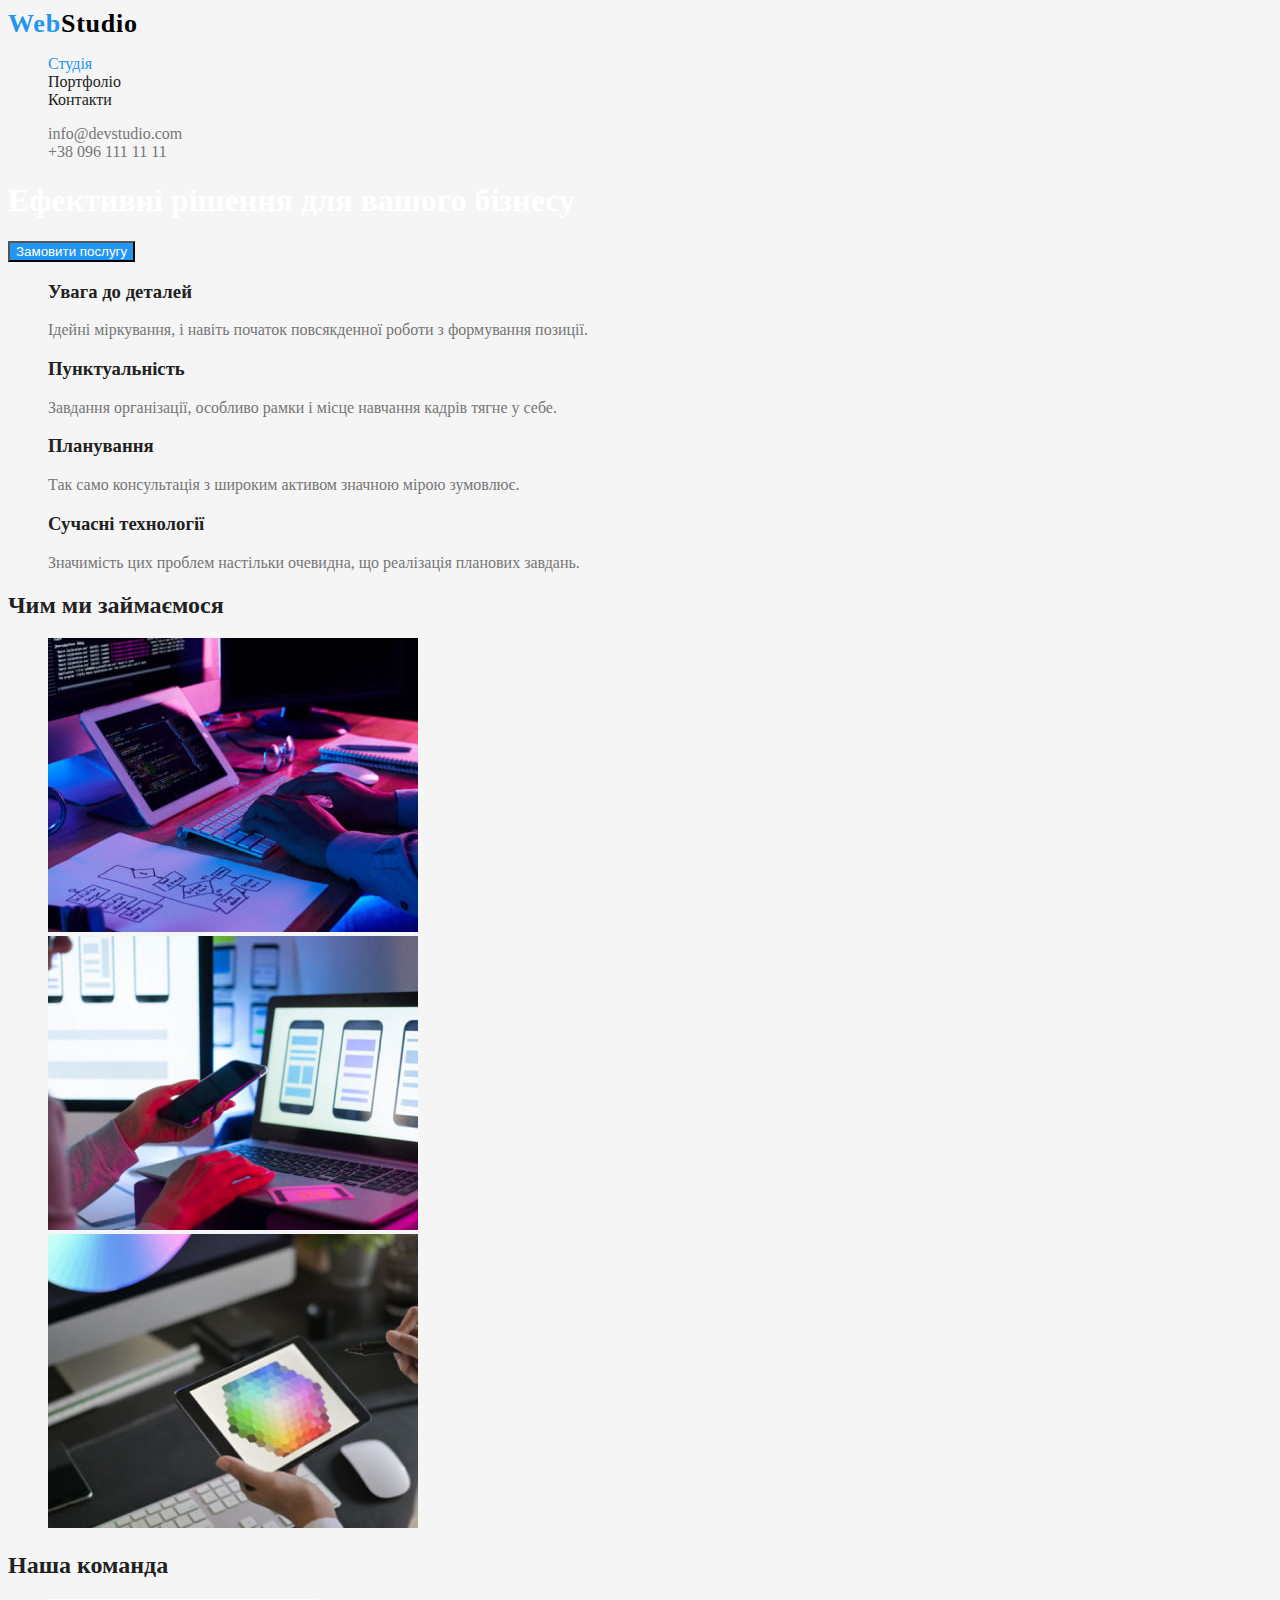
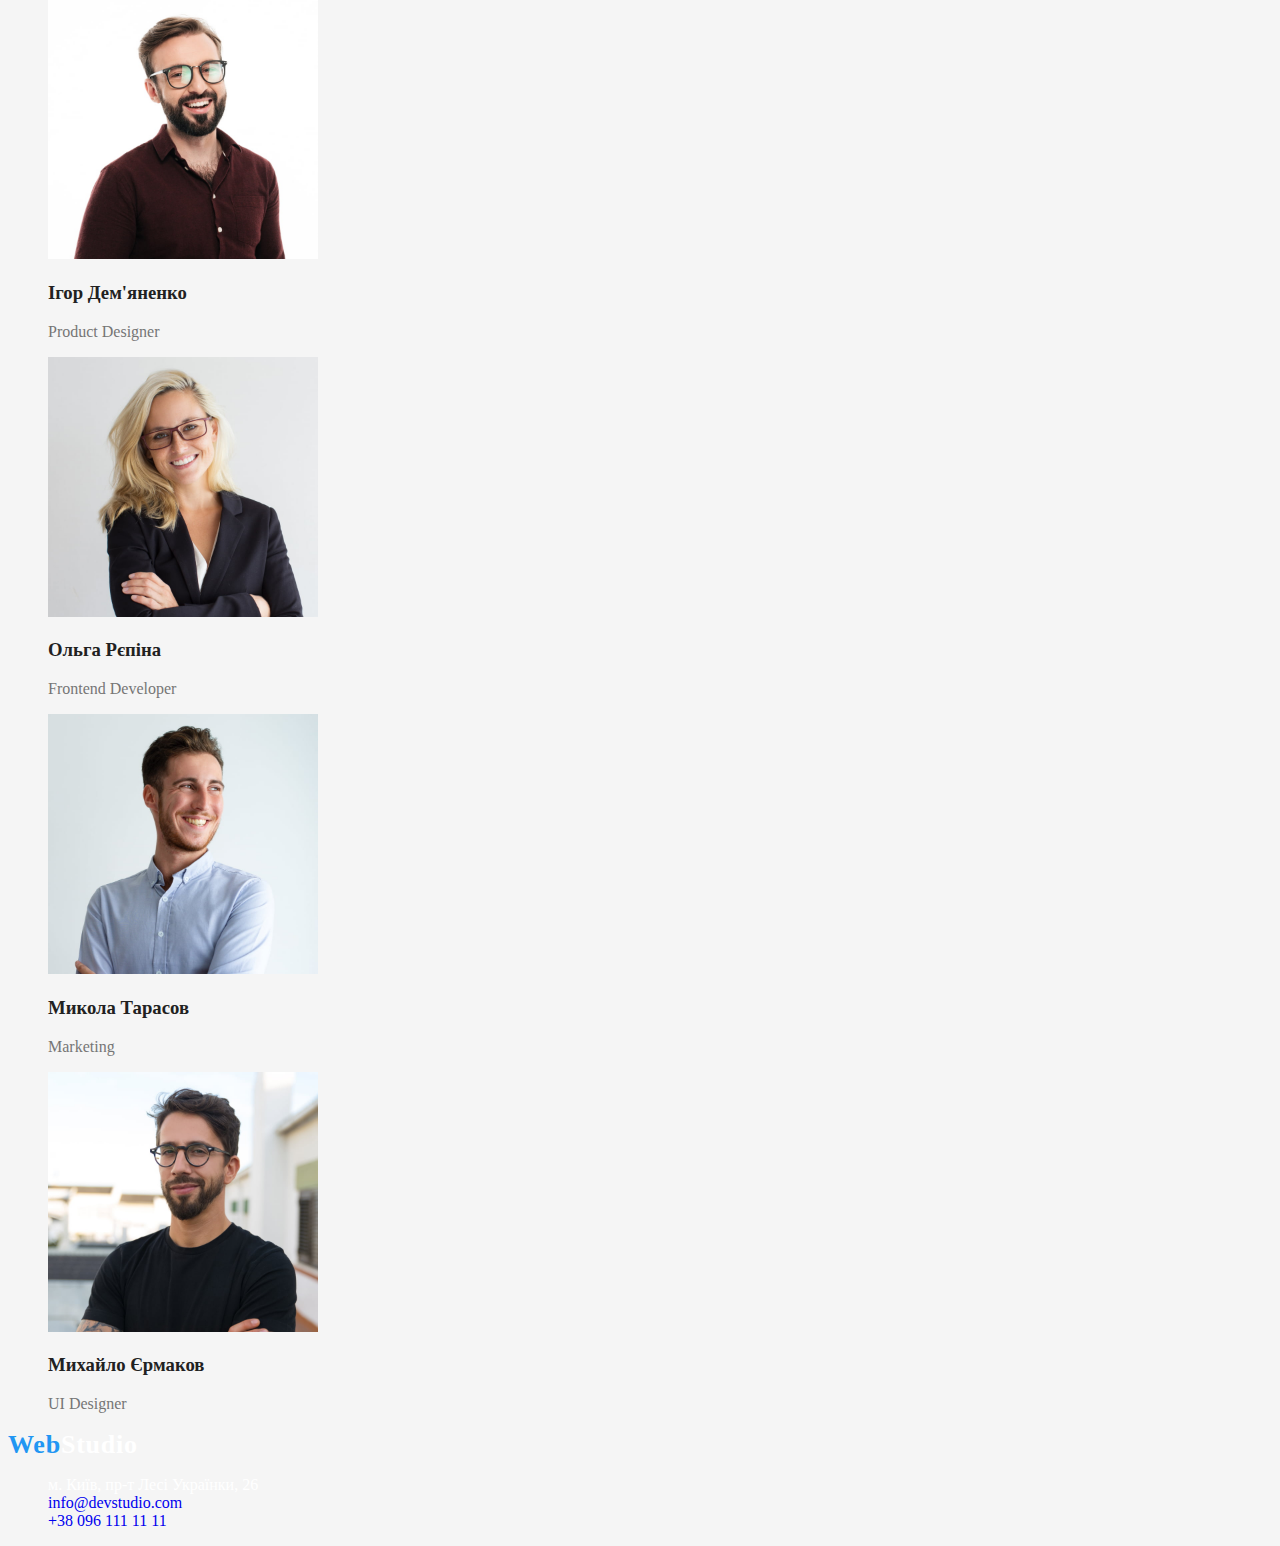
==== index.html @ 1b0c5d93 "portfolio.html created" ====
<!DOCTYPE html>
<html lang="ua">
  <head>
    <meta charset="UTF-8" />
    <meta http-equiv="X-UA-Compatible" content="IE=edge" />
    <meta name="viewport" content="width=device-width, initial-scale=1.0" />
    <title>Web Studio</title>
    <link rel="stylesheet" href="./css/styles.css" />
  </head>
  <body>
    <header>
      <div class="header">
        <nav>
          <a class="logo" href="./index.html">Web<span class="studio-in-logo">Studio</span></a>
          <ul class="site-nav list">
            <li><a href="" class="link current">Студія</a></li>
            <li><a href="./portfolio.html" class="link">Портфоліо</a></li>
            <li><a href="" class="link">Контакти</a></li>
          </ul>
        </nav>
        <ul>
          <li>
            <a href="mailto:info@devstudio.com" class="contacts-header">info@devstudio.com</a>
          </li>
          <li><a href="tel:+380961111111" class="contacts-header">+38 096 111 11 11</a></li>
        </ul>
      </div>
    </header>
    <main>
      <!-- Герой -->
      <section class="hero">
        <h1 class="hero-title">Ефективні рішення для вашого бізнесу</h1>
        <button type="button" class="button">Замовити послугу</button>
      </section>

      <section сlass="section">
        <h2 hidden>Чому ми?</h2>
        <ul>
          <li>
            <h3 class="section-title">Увага до деталей</h3>
            <p>Ідейні міркування, і навіть початок повсякденної роботи з формування позиції.</p>
          </li>
          <li>
            <h3 class="section-title">Пунктуальність</h3>
            <p>Завдання організації, особливо рамки і місце навчання кадрів тягне у себе.</p>
          </li>
          <li>
            <h3 class="section-title">Планування</h3>
            <p>Так само консультація з широким активом значною мірою зумовлює.</p>
          </li>
          <li>
            <h3 class="section-title">Сучасні технології</h3>
            <p>Значимість цих проблем настільки очевидна, що реалізація планових завдань.</p>
          </li>
        </ul>
      </section>
      <section сlass="section">
        <h2 class="section-title">Чим ми займаємося</h2>
        <ul>
          <li>
            <img
              src="./images/close-up-image-programer-working-his-desk-office.jpg"
              alt="Робота-програміста"
              width="370"
              height="294"
            />
          </li>
          <li>
            <img
              src="./images/web-ui-designers-are-developing-application-smartphones-team-creators-is-working-interface-mobile-phones.jpg"
              alt="робочий-інтерфейс-мобільних-телефонів"
              width="370"
              height="294"
            />
          </li>
          <li>
            <img
              src="./images/creative-artist-web-design-with-working-colour-selection-graphic-tablet.jpg"
              alt="вибір-колору-на-планшеті"
              width="370"
              height="294"
            />
          </li>
        </ul>
      </section>
      <section сlass="section">
        <h2 class="section-title">Наша команда</h2>
        <ul>
          <li>
            <img
              src="./images/ihor-demyanenko.jpg"
              alt="ihor-demyanenko"
              width="270"
              height="260"
            />
            <h3 class="section-title">Ігор Дем'яненко</h3>
            <p>Product Designer</p>
          </li>
          <li>
            <img src="./images/olha-repina.jpg" alt="olha-repina" width="270" height="260" />
            <h3 class="section-title">Ольга Рєпіна</h3>
            <p>Frontend Developer</p>
          </li>
          <li>
            <img src="./images/mykola-tarasov.jpg" alt="mykola-tarasov" width="270" height="260" />
            <h3 class="section-title">Микола Тарасов</h3>
            <p>Marketing</p>
          </li>

          <li>
            <img
              src="./images/mykhailo-yermakov.jpg"
              alt="mykhailo-yermakov"
              width="270"
              height="260"
            />
            <h3 class="section-title">Михайло Єрмаков</h3>
            <p>UI Designer</p>
          </li>
        </ul>
      </section>
    </main>
    <footer>
      <a href="./index.html" class="logo">Web<span class="studio-in-logo">Studio</span></a>
      <address>
        <ul class="adress">
          <li>
            <a
              href="https://goo.gl/maps/iofiTU59HQpdBfTx5"
              rel="noopener norefferer nofollow"
              target="blank"
              class="adress-link"
              >м. Київ, пр-т Лесі Українки, 26
            </a>
          </li>
          <li class="adress-mail">
            <a href="mailto:info@devstudio.com">info@devstudio.com</a>
          </li>
          <li class="adress-tel">
            <a href="tel:+380961111111">+38 096 111 11 11</a>
          </li>
        </ul>
      </address>
    </footer>
  </body>
</html>
---- css/styles.css ----
:root {
  --title-text-color: #212121;
  --accent-color: #2196f3;
  --white-color: #ffffff;
  --primary-bg-color: #f5f5f5;
  --primary-text-color: #757575;
  --footer-adress-text-color: rgba(255, 255, 255, 0.6);

}
 
body {
  font-family: 'Roboto';
  color: var(--primary-text-color);
  background-color: var(--primary-bg-color);
}

a {
  text-decoration: none;
}

ul {
  list-style: none;
}

header .logo {
  color: var(--accent-color);
  font-family: 'Raleway';
  font-style: 'normal';
  font-weight: 700;
  font-size: 26px;
  line-height: 31px;
  letter-spacing: 0.03em;
}

header .studio-in-logo {
  color: #000000;
}

/* Site nav */

.site-nav .link {
  color: var(--title-text-color);
}

.site-nav .link.current {
  color: var(--accent-color);
}

.site-nav .link:hover,
.site-nav .link:focus {
  color: var(--accent-color);
}

.contacts-header {
  color: var(--primary-text-color);
}
.contacts-header:hover,
.contacts-header:focus {
  color: var(--accent-color);
}

/* Hero */

.hero-title {
  color: #ffffff;
}

/* button */

.button {
  color: var(--white-color);
  background-color: var(--accent-color);
}

/* Section */

.section-title {
  color: var(--title-text-color);
}

/* заголовки черный #212121 */

/*вторичный текст серый #757575 */

/* акценты #2196F3 */

/* футер адрес rgba(255, 255, 255, 0.6) */

/* баннер и футер #2F303A */

/* наша команда */

/* Footer */

footer .logo {
  color: var(--accent-color);
  font-family: 'Raleway';
  font-style: 'normal';
  font-weight: 700;
  font-size: 26px;
  line-height: 31px;
  letter-spacing: 0.03em;
}

footer .studio-in-logo {
  color: #ffffff;
}

.adress-link {
  color: var(--white-color);
  font-style: normal;
}


address { 
  font-style: normal;
  color: var(--footer-adress-text-color);
}
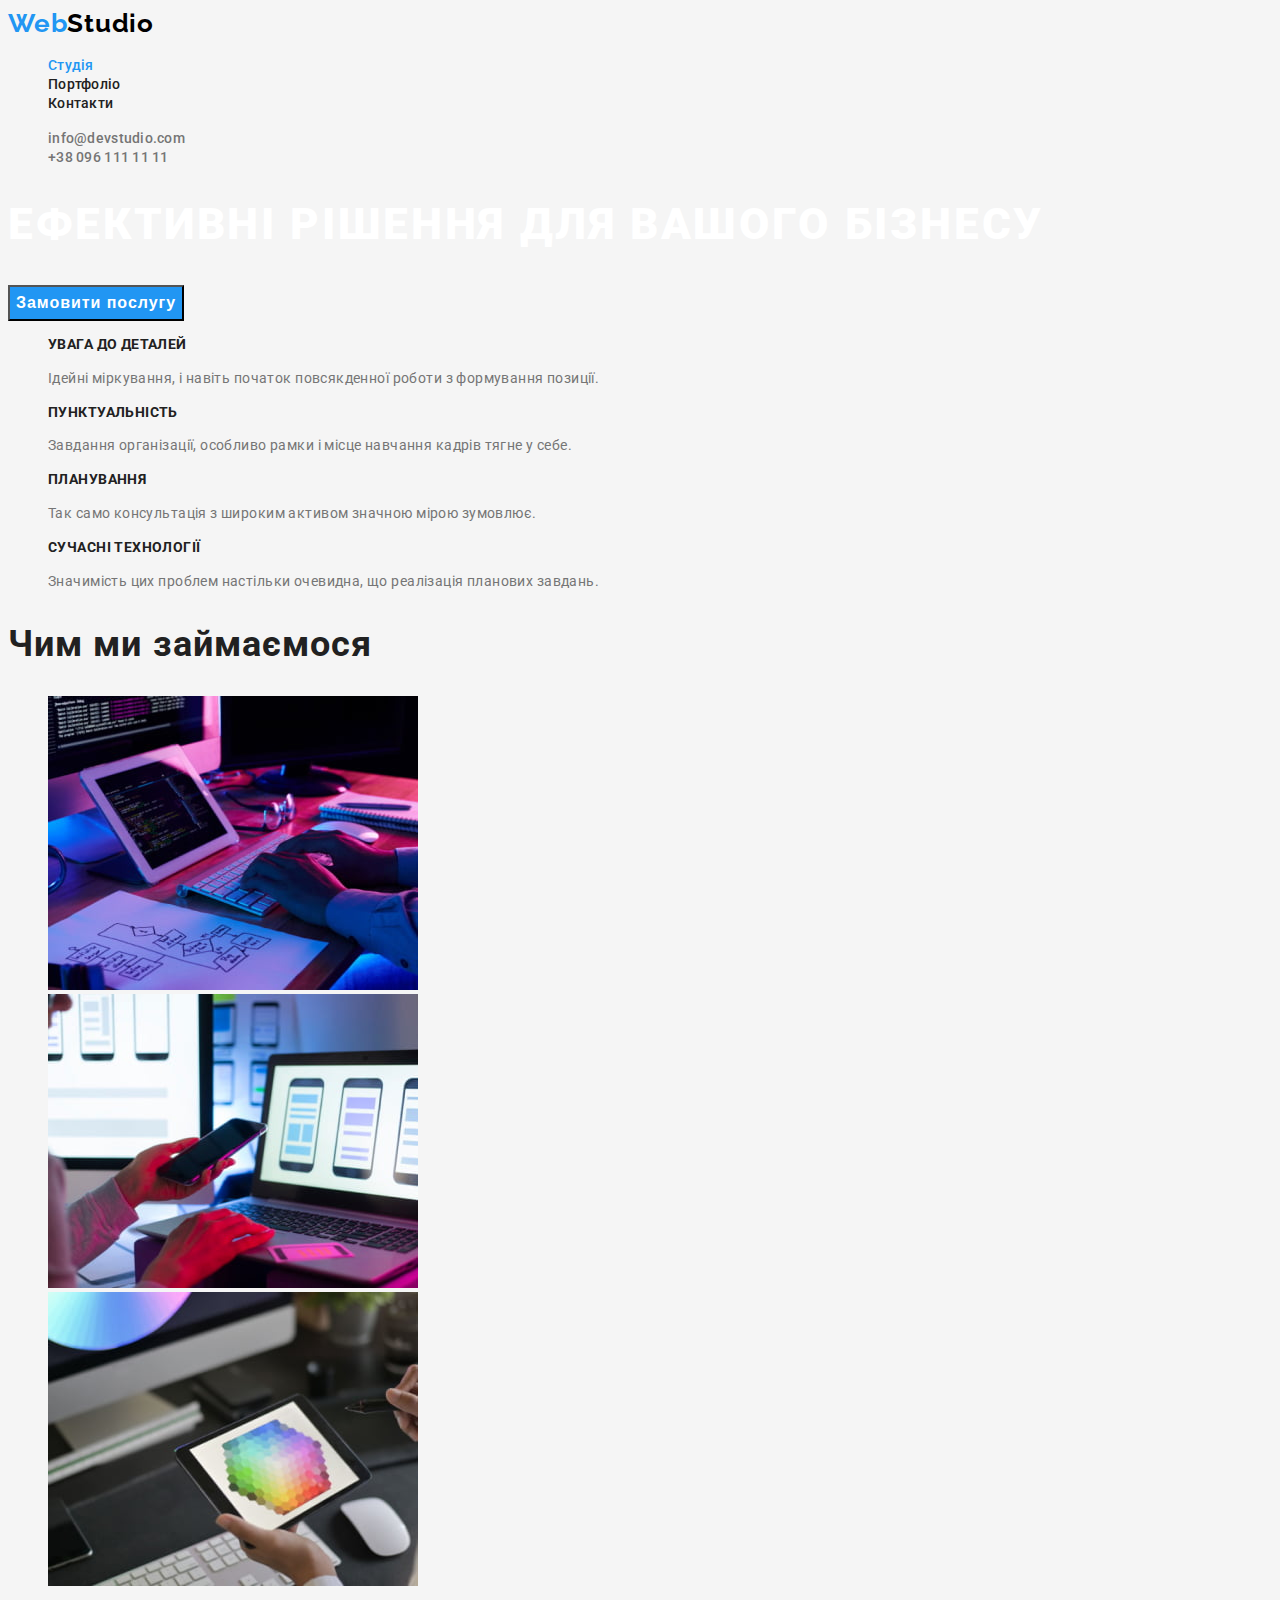
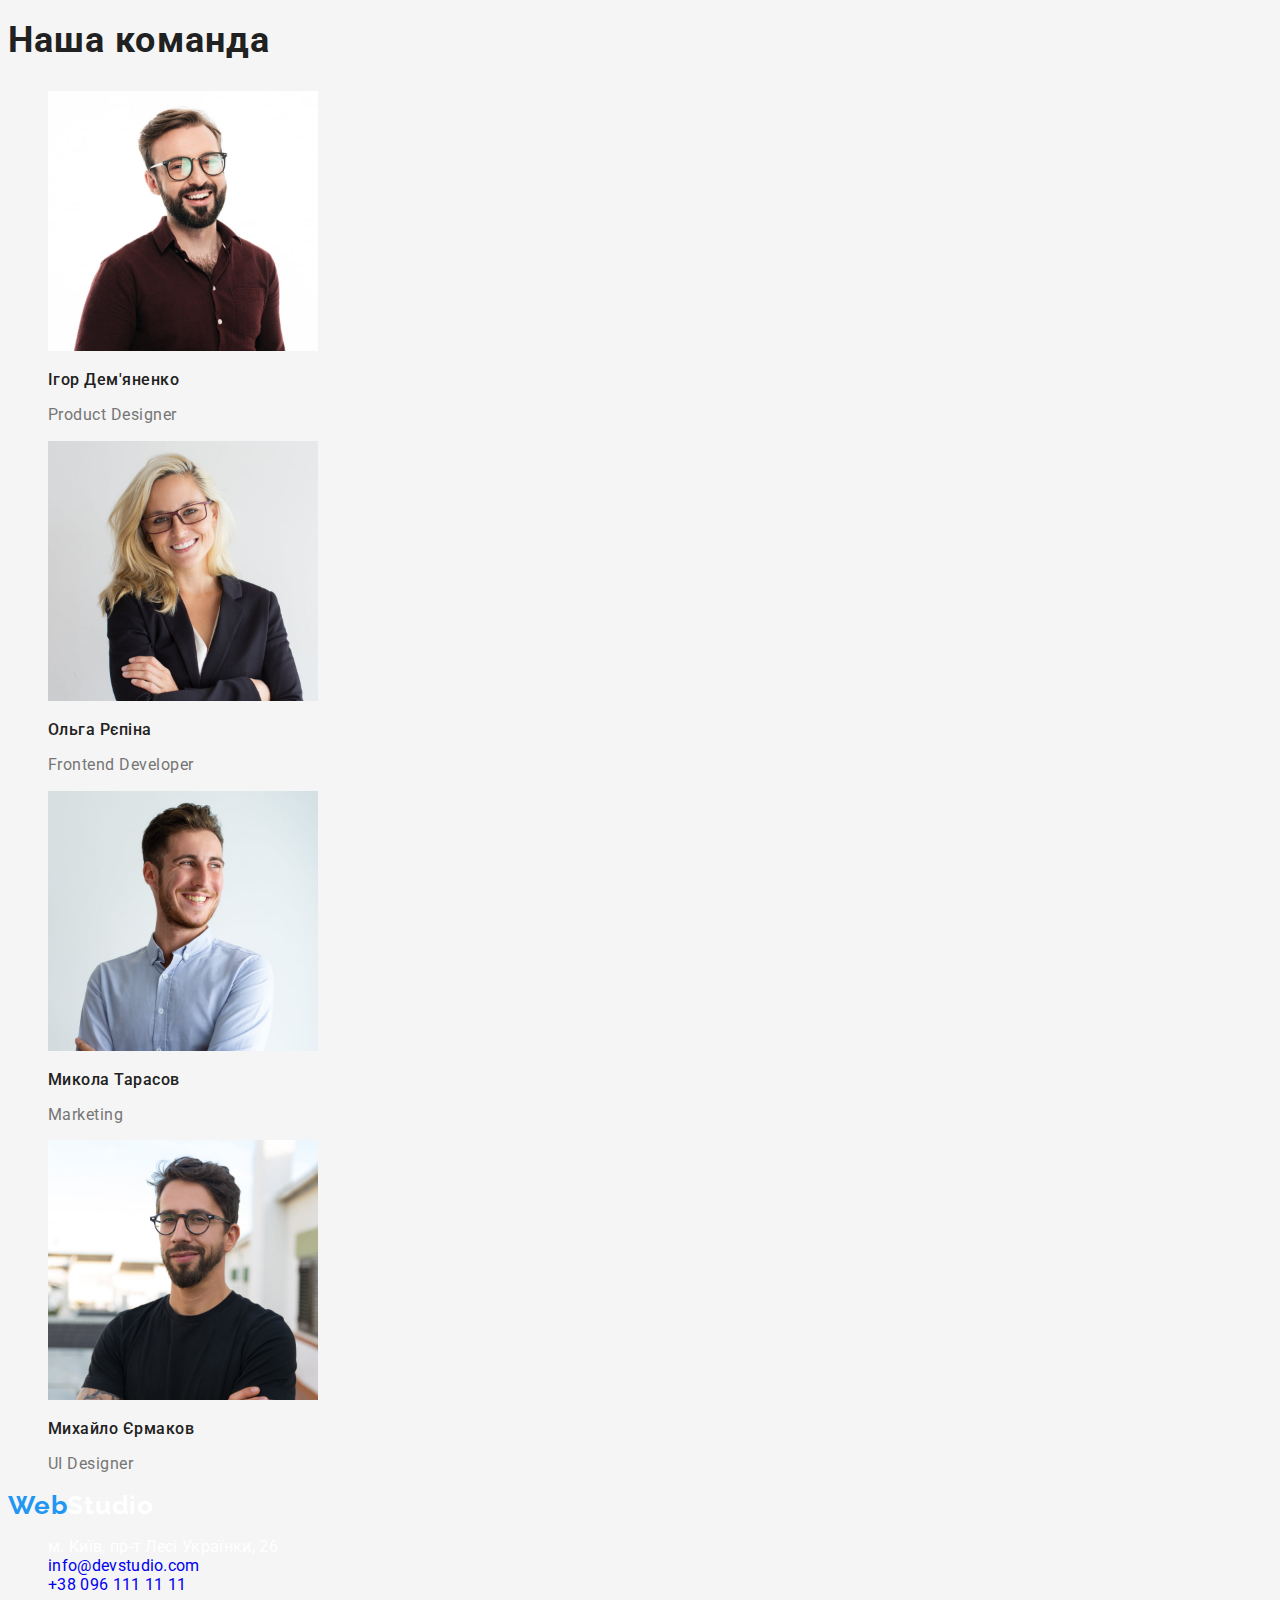
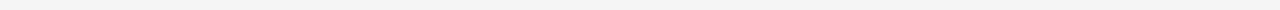
==== commit a18fca6e: "update" ====
--- a/index.html
+++ b/index.html
@@ -1,10 +1,14 @@
 <!DOCTYPE html>
-<html lang="ua">
+<html lang="en">
   <head>
     <meta charset="UTF-8" />
     <meta http-equiv="X-UA-Compatible" content="IE=edge" />
     <meta name="viewport" content="width=device-width, initial-scale=1.0" />
     <title>Web Studio</title>
+    <link rel="preconnect" href="https://fonts.googleapis.com">
+    <link rel="preconnect" href="https://fonts.gstatic.com" crossorigin>
+    <link href="https://fonts.googleapis.com/css2?family=Raleway:wght@700&family=Roboto:wght@400;500;700;900&display=swap"
+      rel="stylesheet">
     <link rel="stylesheet" href="./css/styles.css" />
   </head>
   <body>
@@ -33,29 +37,29 @@
         <button type="button" class="button">Замовити послугу</button>
       </section>
 
-      <section сlass="section">
+      <section>
         <h2 hidden>Чому ми?</h2>
         <ul>
           <li>
-            <h3 class="section-title">Увага до деталей</h3>
-            <p>Ідейні міркування, і навіть початок повсякденної роботи з формування позиції.</p>
+            <h3 class="section1-title">Увага до деталей</h3>
+            <p class="section1-paragraph">Ідейні міркування, і навіть початок повсякденної роботи з формування позиції.</p>
           </li>
           <li>
-            <h3 class="section-title">Пунктуальність</h3>
-            <p>Завдання організації, особливо рамки і місце навчання кадрів тягне у себе.</p>
+            <h3 class="section1-title">Пунктуальність</h3>
+            <p class="section1-paragraph">Завдання організації, особливо рамки і місце навчання кадрів тягне у себе.</p>
           </li>
           <li>
-            <h3 class="section-title">Планування</h3>
-            <p>Так само консультація з широким активом значною мірою зумовлює.</p>
+            <h3 class="section1-title">Планування</h3>
+            <p class="section1-paragraph">Так само консультація з широким активом значною мірою зумовлює.</p>
           </li>
           <li>
-            <h3 class="section-title">Сучасні технології</h3>
-            <p>Значимість цих проблем настільки очевидна, що реалізація планових завдань.</p>
+            <h3 class="section1-title">Сучасні технології</h3>
+            <p class="section1-paragraph">Значимість цих проблем настільки очевидна, що реалізація планових завдань.</p>
           </li>
         </ul>
       </section>
-      <section сlass="section">
-        <h2 class="section-title">Чим ми займаємося</h2>
+      <section>
+        <h2 class="section2-title">Чим ми займаємося</h2>
         <ul>
           <li>
             <img
@@ -83,8 +87,8 @@
           </li>
         </ul>
       </section>
-      <section сlass="section">
-        <h2 class="section-title">Наша команда</h2>
+      <section>
+        <h2 class="section3-title">Наша команда</h2>
         <ul>
           <li>
             <img
@@ -93,18 +97,18 @@
               width="270"
               height="260"
             />
-            <h3 class="section-title">Ігор Дем'яненко</h3>
-            <p>Product Designer</p>
+            <h3 class="person-name">Ігор Дем'яненко</h3>
+            <p class="person-position">Product Designer</p>
           </li>
           <li>
             <img src="./images/olha-repina.jpg" alt="olha-repina" width="270" height="260" />
-            <h3 class="section-title">Ольга Рєпіна</h3>
-            <p>Frontend Developer</p>
+            <h3 class="person-name">Ольга Рєпіна</h3>
+            <p class="person-position">Frontend Developer</p>
           </li>
           <li>
             <img src="./images/mykola-tarasov.jpg" alt="mykola-tarasov" width="270" height="260" />
-            <h3 class="section-title">Микола Тарасов</h3>
-            <p>Marketing</p>
+            <h3 class="person-name">Микола Тарасов</h3>
+            <p class="person-position">Marketing</p>
           </li>
 
           <li>
@@ -114,8 +118,8 @@
               width="270"
               height="260"
             />
-            <h3 class="section-title">Михайло Єрмаков</h3>
-            <p>UI Designer</p>
+            <h3 class="person-name">Михайло Єрмаков</h3>
+            <p class="person-position">UI Designer</p>
           </li>
         </ul>
       </section>
--- a/css/styles.css
+++ b/css/styles.css
@@ -5,13 +5,13 @@
   --primary-bg-color: #f5f5f5;
   --primary-text-color: #757575;
   --footer-adress-text-color: rgba(255, 255, 255, 0.6);
+}
 
-}
- 
 body {
-  font-family: 'Roboto';
+  font-family: Roboto, sans-serif;
   color: var(--primary-text-color);
   background-color: var(--primary-bg-color);
+  letter-spacing: 0.02em;
 }
 
 a {
@@ -24,11 +24,10 @@
 
 header .logo {
   color: var(--accent-color);
-  font-family: 'Raleway';
-  font-style: 'normal';
+  font-family: Raleway;
   font-weight: 700;
   font-size: 26px;
-  line-height: 31px;
+  line-height: 1.19;
   letter-spacing: 0.03em;
 }
 
@@ -40,6 +39,10 @@
 
 .site-nav .link {
   color: var(--title-text-color);
+  font-weight: 500;
+  font-size: 14px;
+  line-height: 1.14;
+  letter-spacing: 0.02em;
 }
 
 .site-nav .link.current {
@@ -53,6 +56,10 @@
 
 .contacts-header {
   color: var(--primary-text-color);
+  font-weight: 500;
+  font-size: 14px;
+  line-height: 1.14;
+  letter-spacing: 0.02em;
 }
 .contacts-header:hover,
 .contacts-header:focus {
@@ -63,6 +70,11 @@
 
 .hero-title {
   color: #ffffff;
+  font-weight: 900;
+  font-size: 44px;
+  line-height: 1.36;
+  letter-spacing: 0.06em;
+  text-transform: uppercase;
 }
 
 /* button */
@@ -70,25 +82,53 @@
 .button {
   color: var(--white-color);
   background-color: var(--accent-color);
+  font-weight: 700;
+  font-size: 16px;
+  line-height: 1.87;
+  letter-spacing: 0.06em;
 }
 
 /* Section */
 
-.section-title {
+.section1-title {
   color: var(--title-text-color);
+  font-weight: 700;
+  font-size: 14px;
+  line-height: 1.14;
+  letter-spacing: 0.03em;
+  text-transform: uppercase;
 }
 
-/* заголовки черный #212121 */
-
-/*вторичный текст серый #757575 */
-
-/* акценты #2196F3 */
-
-/* футер адрес rgba(255, 255, 255, 0.6) */
-
-/* баннер и футер #2F303A */
+.section1-paragraph {
+  font-size: 14px;
+  line-height: 1.71;
+  letter-spacing: 0.03em;
+}
 
 /* наша команда */
+
+.section2-title,
+.section3-title {
+  color: var(--title-text-color);
+  font-weight: 700;
+  font-size: 36px;
+  line-height: 1.16;
+  letter-spacing: 0.03em;
+}
+
+.person-name {
+  color: var(--title-text-color);
+  font-weight: 500;
+  font-size: 16px;
+  line-height: 1.18;
+  letter-spacing: 0.03em;
+}
+.person-position {
+  font-weight: 400;
+  font-size: 16px;
+  line-height: 1.18;
+  letter-spacing: 0.03em;
+}
 
 /* Footer */
 
@@ -102,6 +142,7 @@
   letter-spacing: 0.03em;
 }
 
+
 footer .studio-in-logo {
   color: #ffffff;
 }
@@ -111,8 +152,7 @@
   font-style: normal;
 }
 
-
-address { 
+address {
   font-style: normal;
   color: var(--footer-adress-text-color);
-}+}
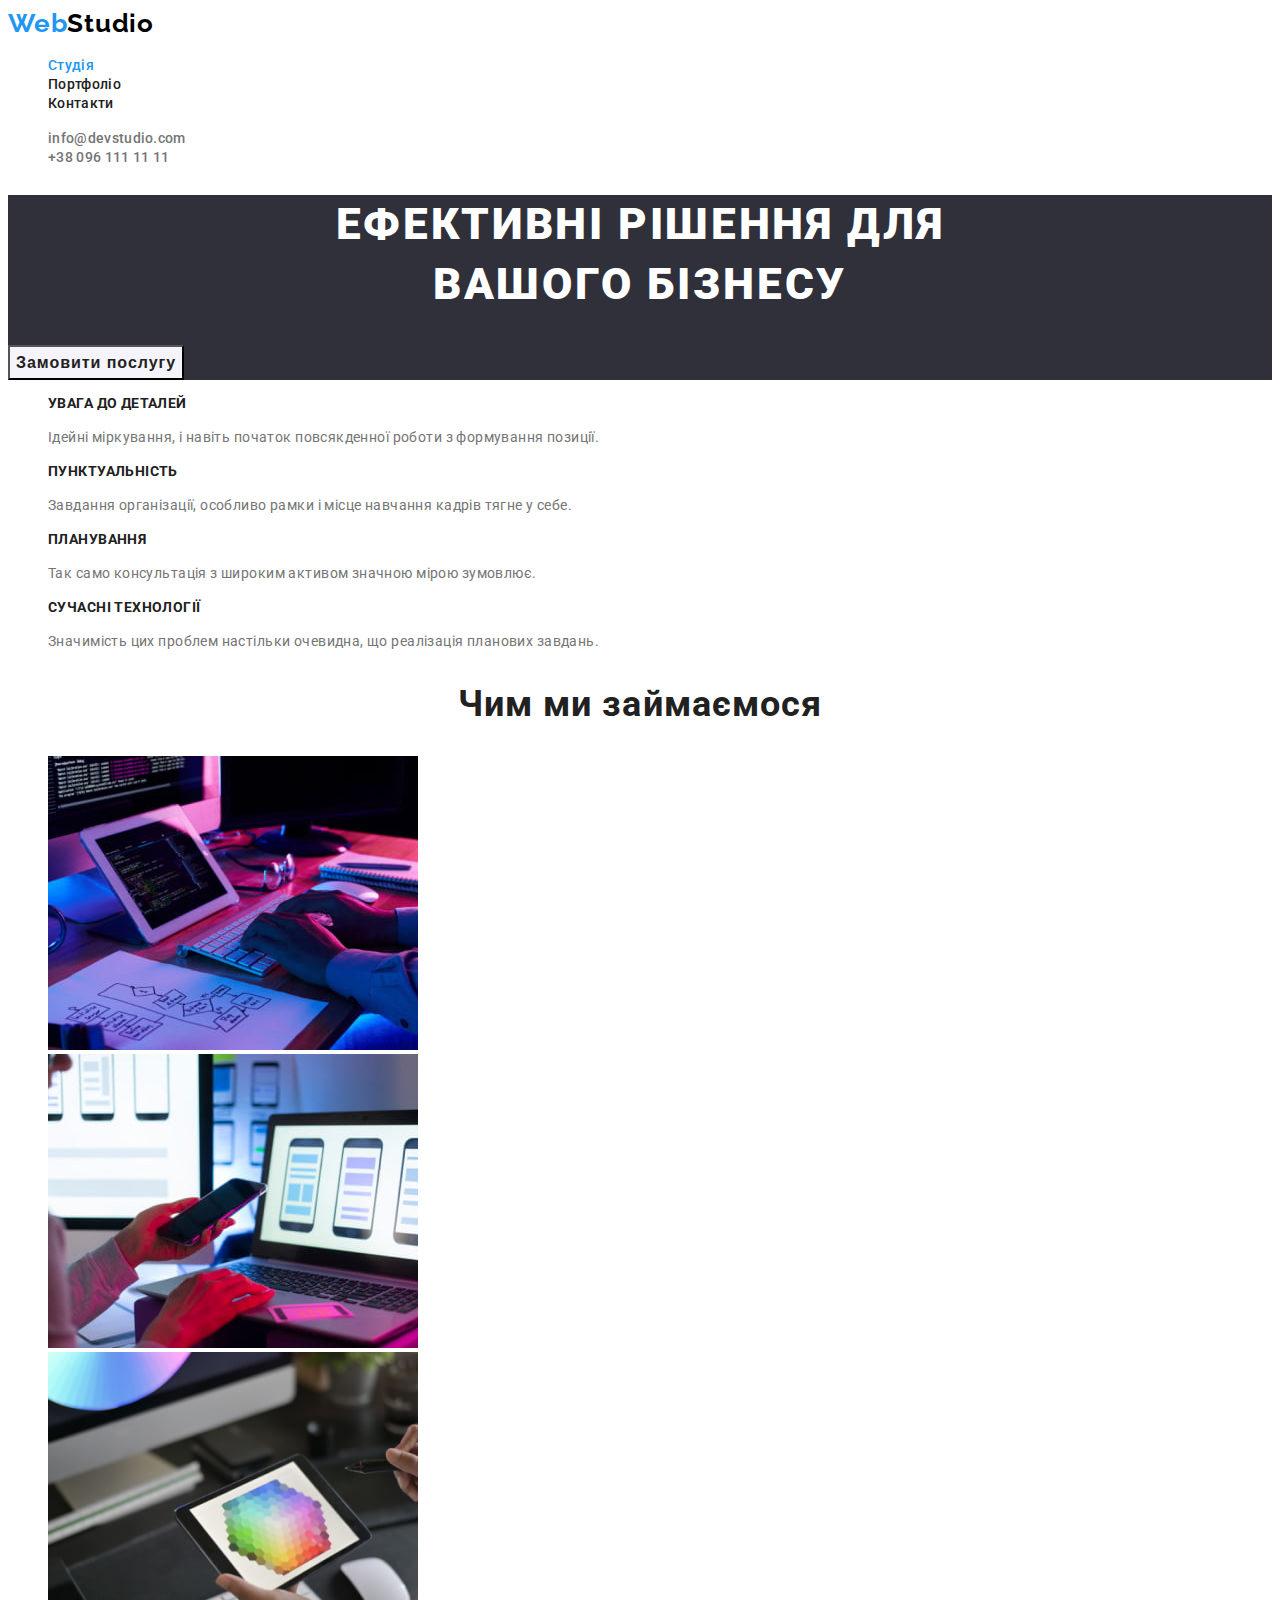
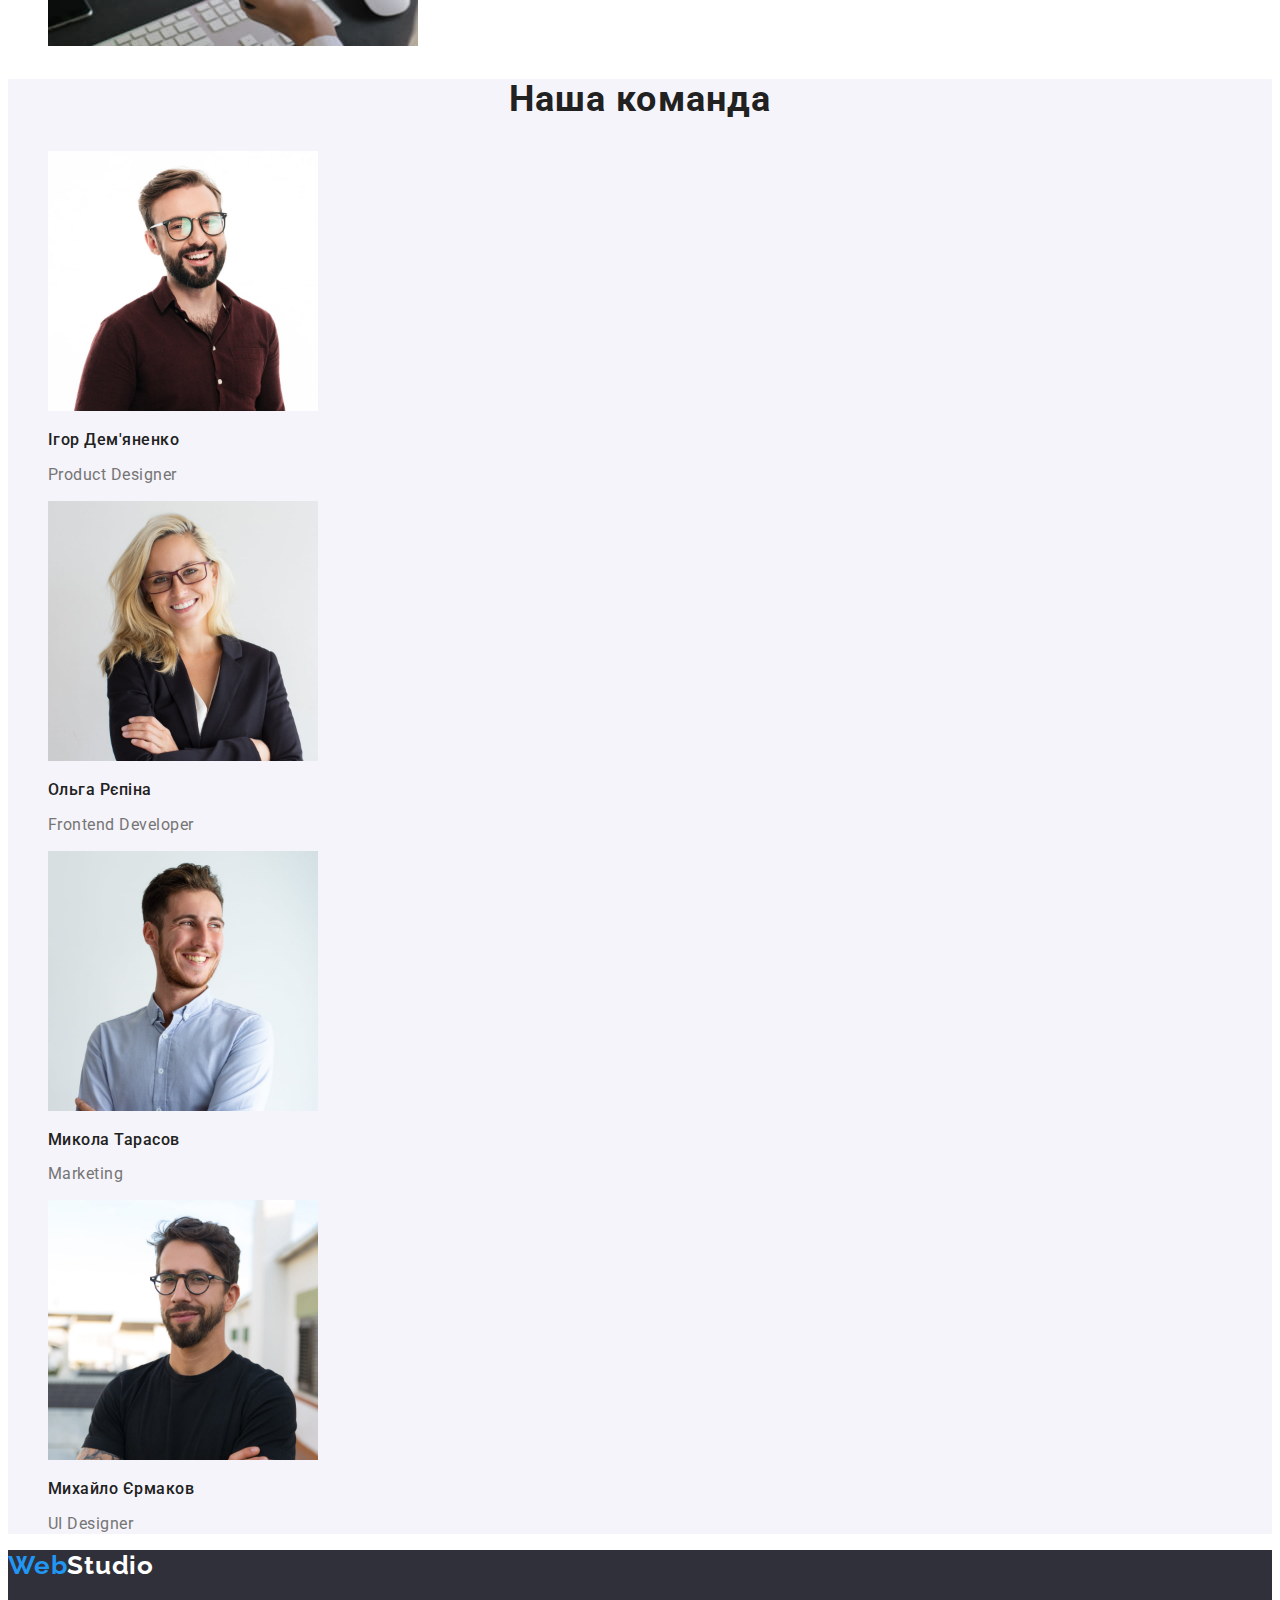
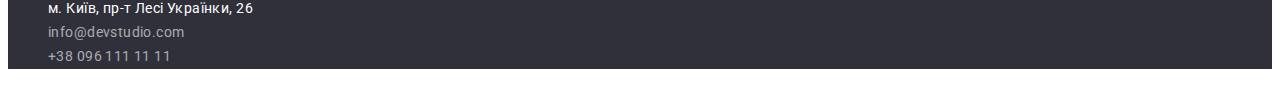
==== commit 6cae5aa0: "hw2 final" ====
--- a/index.html
+++ b/index.html
@@ -5,10 +5,12 @@
     <meta http-equiv="X-UA-Compatible" content="IE=edge" />
     <meta name="viewport" content="width=device-width, initial-scale=1.0" />
     <title>Web Studio</title>
-    <link rel="preconnect" href="https://fonts.googleapis.com">
-    <link rel="preconnect" href="https://fonts.gstatic.com" crossorigin>
-    <link href="https://fonts.googleapis.com/css2?family=Raleway:wght@700&family=Roboto:wght@400;500;700;900&display=swap"
-      rel="stylesheet">
+    <link rel="preconnect" href="https://fonts.googleapis.com" />
+    <link rel="preconnect" href="https://fonts.gstatic.com" crossorigin />
+    <link
+      href="https://fonts.googleapis.com/css2?family=Raleway:wght@700&family=Roboto:wght@400;500;700;900&display=swap"
+      rel="stylesheet"
+    />
     <link rel="stylesheet" href="./css/styles.css" />
   </head>
   <body>
@@ -33,28 +35,39 @@
     <main>
       <!-- Герой -->
       <section class="hero">
-        <h1 class="hero-title">Ефективні рішення для вашого бізнесу</h1>
-        <button type="button" class="button">Замовити послугу</button>
+        <h1 class="hero-title">
+          Ефективні рішення для <br />
+          вашого бізнесу
+        </h1>
+        <button type="button" class="button-main">Замовити послугу</button>
       </section>
-
+      <!-- Чому ми? -->
       <section>
         <h2 hidden>Чому ми?</h2>
         <ul>
           <li>
             <h3 class="section1-title">Увага до деталей</h3>
-            <p class="section1-paragraph">Ідейні міркування, і навіть початок повсякденної роботи з формування позиції.</p>
+            <p class="section1-paragraph">
+              Ідейні міркування, і навіть початок повсякденної роботи з формування позиції.
+            </p>
           </li>
           <li>
             <h3 class="section1-title">Пунктуальність</h3>
-            <p class="section1-paragraph">Завдання організації, особливо рамки і місце навчання кадрів тягне у себе.</p>
+            <p class="section1-paragraph">
+              Завдання організації, особливо рамки і місце навчання кадрів тягне у себе.
+            </p>
           </li>
           <li>
             <h3 class="section1-title">Планування</h3>
-            <p class="section1-paragraph">Так само консультація з широким активом значною мірою зумовлює.</p>
+            <p class="section1-paragraph">
+              Так само консультація з широким активом значною мірою зумовлює.
+            </p>
           </li>
           <li>
             <h3 class="section1-title">Сучасні технології</h3>
-            <p class="section1-paragraph">Значимість цих проблем настільки очевидна, що реалізація планових завдань.</p>
+            <p class="section1-paragraph">
+              Значимість цих проблем настільки очевидна, що реалізація планових завдань.
+            </p>
           </li>
         </ul>
       </section>
@@ -87,7 +100,8 @@
           </li>
         </ul>
       </section>
-      <section>
+      <!-- Наша команда -->
+      <section class="section3">
         <h2 class="section3-title">Наша команда</h2>
         <ul>
           <li>
@@ -124,6 +138,7 @@
         </ul>
       </section>
     </main>
+    <!-- footer -->
     <footer>
       <a href="./index.html" class="logo">Web<span class="studio-in-logo">Studio</span></a>
       <address>
@@ -133,15 +148,15 @@
               href="https://goo.gl/maps/iofiTU59HQpdBfTx5"
               rel="noopener norefferer nofollow"
               target="blank"
-              class="adress-link"
+              class="address-link"
               >м. Київ, пр-т Лесі Українки, 26
             </a>
           </li>
-          <li class="adress-mail">
-            <a href="mailto:info@devstudio.com">info@devstudio.com</a>
+          <li>
+            <a href="mailto:info@devstudio.com" class="address-mail">info@devstudio.com</a>
           </li>
-          <li class="adress-tel">
-            <a href="tel:+380961111111">+38 096 111 11 11</a>
+          <li>
+            <a href="tel:+380961111111" class="address-tel">+38 096 111 11 11</a>
           </li>
         </ul>
       </address>
--- a/css/styles.css
+++ b/css/styles.css
@@ -2,9 +2,13 @@
   --title-text-color: #212121;
   --accent-color: #2196f3;
   --white-color: #ffffff;
-  --primary-bg-color: #f5f5f5;
+  --primary-bg-color: #ffffff;
   --primary-text-color: #757575;
   --footer-adress-text-color: rgba(255, 255, 255, 0.6);
+  --foorter-hero-bg-color: #2f303a;
+  --section3-bg-color: #f5f4fa;
+  --button-filter-non-active-color: #f5f4fa;
+  --button-filter-active-color: #2196f3;
 }
 
 body {
@@ -42,7 +46,6 @@
   font-weight: 500;
   font-size: 14px;
   line-height: 1.14;
-  letter-spacing: 0.02em;
 }
 
 .site-nav .link.current {
@@ -59,7 +62,7 @@
   font-weight: 500;
   font-size: 14px;
   line-height: 1.14;
-  letter-spacing: 0.02em;
+  text-decoration: none;
 }
 .contacts-header:hover,
 .contacts-header:focus {
@@ -67,28 +70,54 @@
 }
 
 /* Hero */
+.hero {
+  background-color: var(--foorter-hero-bg-color);
+}
 
 .hero-title {
-  color: #ffffff;
+  color: var(--white-color);
   font-weight: 900;
   font-size: 44px;
   line-height: 1.36;
   letter-spacing: 0.06em;
   text-transform: uppercase;
-}
-
-/* button */
-
-.button {
-  color: var(--white-color);
-  background-color: var(--accent-color);
+  text-align: center;
+}
+
+/* buttons */
+
+.button-main {
+  color: var(--title-text-color);
+  background-color: var(--button-filter-non-active-color);
   font-weight: 700;
   font-size: 16px;
   line-height: 1.87;
   letter-spacing: 0.06em;
-}
-
-/* Section */
+  text-align: center;
+  cursor: pointer;
+}
+.button-main:hover,
+.button-main:focus {
+  color: var(--white-color);
+  background-color: var(--accent-color);
+}
+
+.button-filter {
+  color: var(--title-text-color);
+  background-color: var(--button-filter-non-active-color);
+  font-weight: 500;
+  font-size: 16px;
+  line-height: 1.62;
+  letter-spacing: 0.03em;
+  cursor: pointer;
+}
+.button-filter:hover,
+.button-filter:focus {
+  color: var(--white-color);
+  background-color: var(--accent-color);
+}
+
+/* Sections */
 
 .section1-title {
   color: var(--title-text-color);
@@ -105,15 +134,33 @@
   letter-spacing: 0.03em;
 }
 
+.title-portfolio {
+  color: var(--title-text-color);
+  font-weight: 700;
+  font-size: 18px;
+  line-height: 2;
+  letter-spacing: 0.06em;
+}
+
+.paragraph-portfolio {
+  color: var(--primary-text-color);
+  font-size: 16px;
+  line-height: 1.87;
+  letter-spacing: 0.03em;
+}
+
+.section2-title,
 /* наша команда */
-
-.section2-title,
 .section3-title {
   color: var(--title-text-color);
   font-weight: 700;
   font-size: 36px;
   line-height: 1.16;
   letter-spacing: 0.03em;
+  text-align: center;
+}
+.section3 {
+  background-color: var(--section3-bg-color);
 }
 
 .person-name {
@@ -124,35 +171,51 @@
   letter-spacing: 0.03em;
 }
 .person-position {
-  font-weight: 400;
   font-size: 16px;
   line-height: 1.18;
   letter-spacing: 0.03em;
 }
 
 /* Footer */
+footer {
+  background-color: var(--foorter-hero-bg-color);
+}
 
 footer .logo {
   color: var(--accent-color);
   font-family: 'Raleway';
-  font-style: 'normal';
   font-weight: 700;
   font-size: 26px;
-  line-height: 31px;
-  letter-spacing: 0.03em;
-}
-
+  line-height: 1.19;
+  letter-spacing: 0.03em;
+}
 
 footer .studio-in-logo {
-  color: #ffffff;
-}
-
-.adress-link {
+  color: var(--white-color);
+}
+
+.address-link {
   color: var(--white-color);
   font-style: normal;
-}
-
-address {
+  font-size: 14px;
+  line-height: 1.71;
+  letter-spacing: 0.03em;
+}
+
+.address-mail,
+.address-tel {
   font-style: normal;
   color: var(--footer-adress-text-color);
-}
+  font-size: 14px;
+  line-height: 1.71;
+  letter-spacing: 0.03em;
+}
+
+.address-link:hover,
+.address-link:focus,
+.address-mail:hover,
+.address-mail:focus,
+.address-tel:hover,
+.address-tel:focus {
+  color: var(--accent-color);
+}
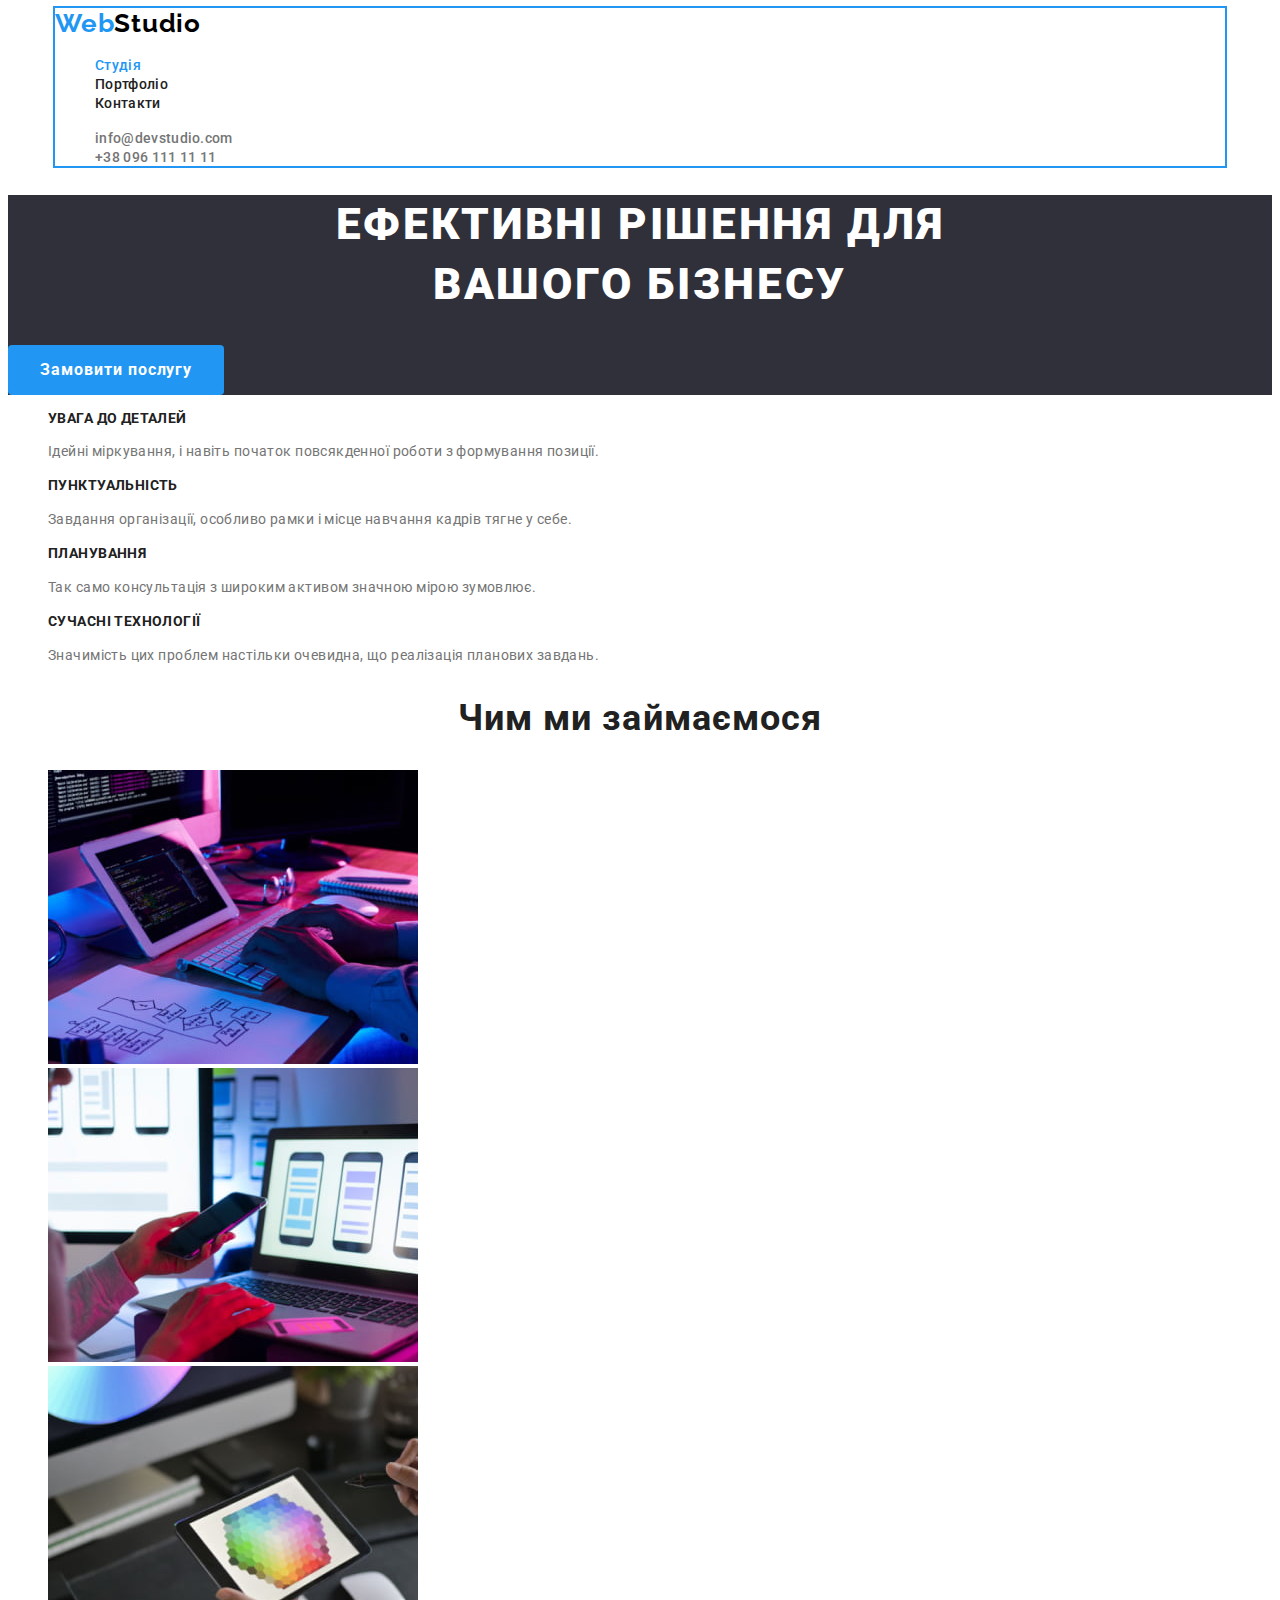
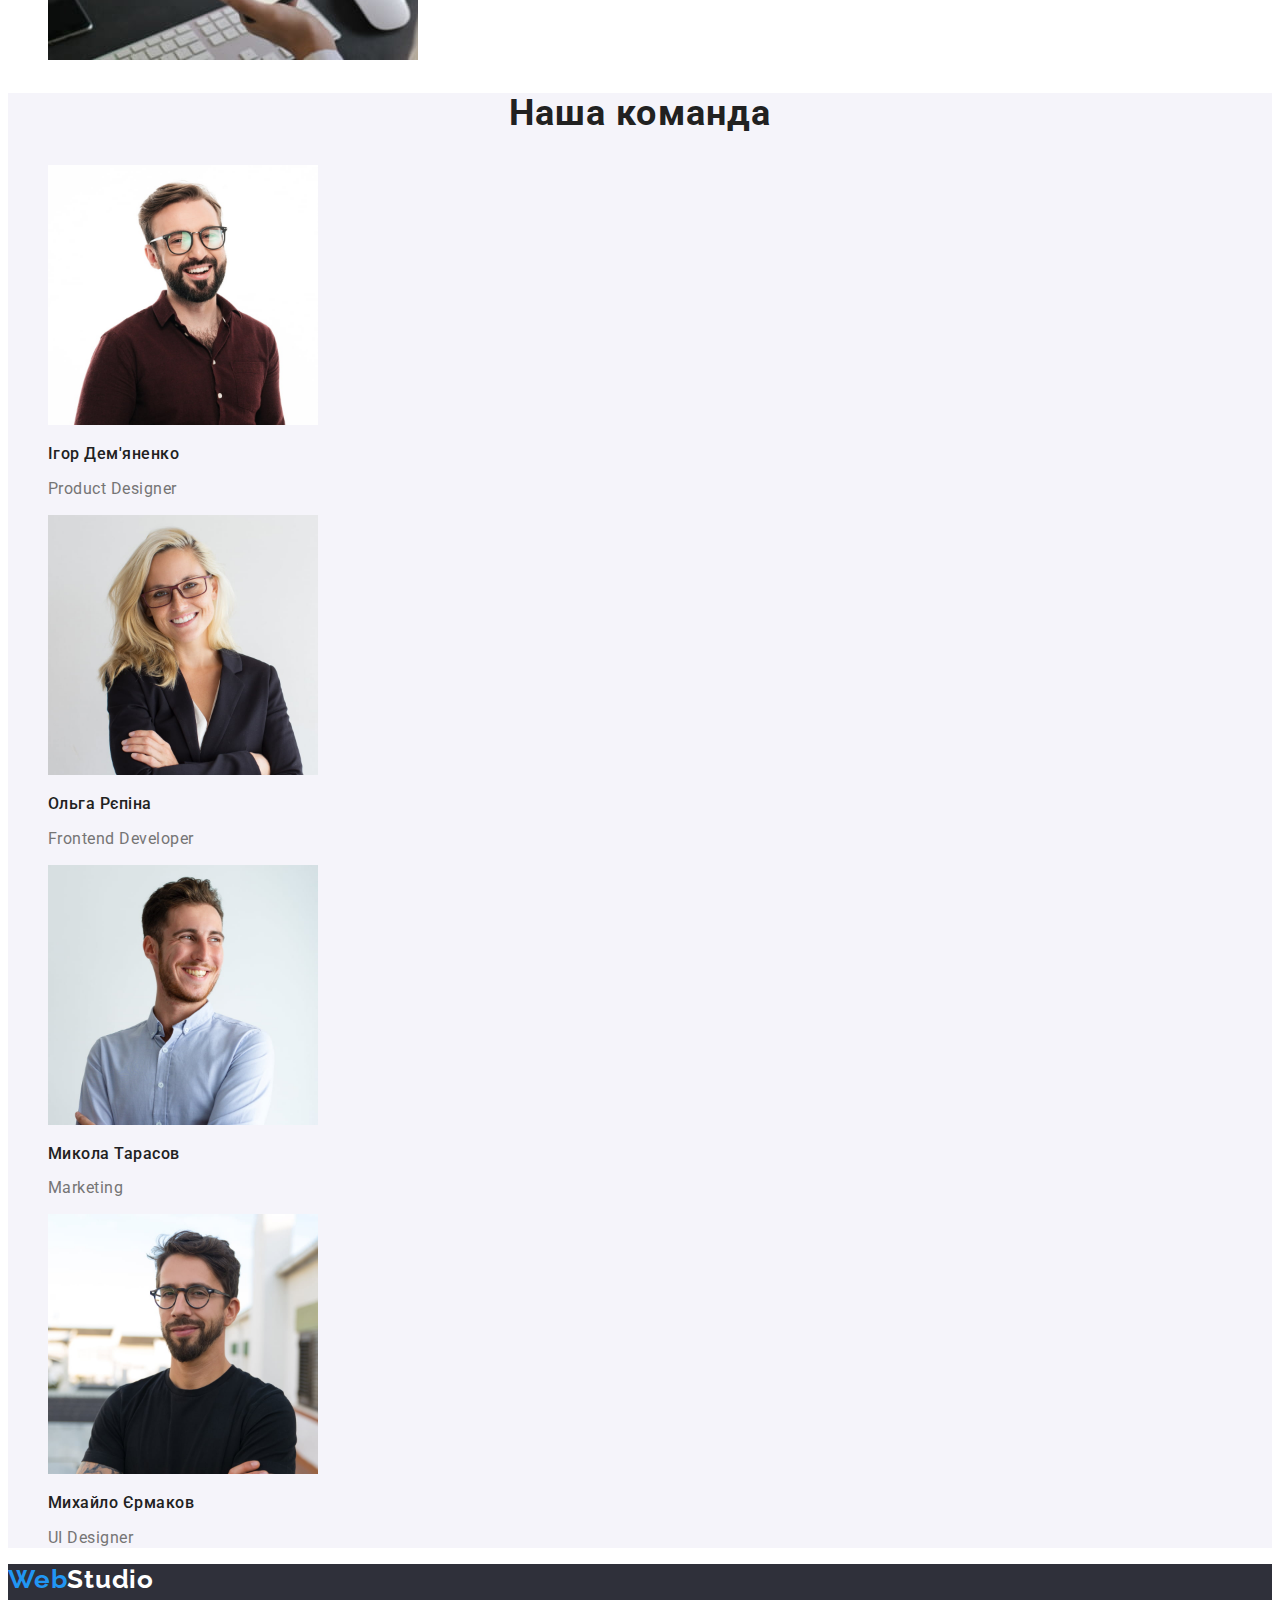
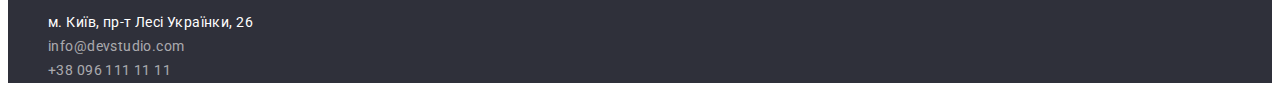
==== commit f1c97992: "normalized" ====
--- a/index.html
+++ b/index.html
@@ -11,6 +11,11 @@
       href="https://fonts.googleapis.com/css2?family=Raleway:wght@700&family=Roboto:wght@400;500;700;900&display=swap"
       rel="stylesheet"
     />
+
+    <link rel="stylesheet" href="https://cdnjs.cloudflare.com/ajax/libs/modern-normalize/1.1.0/modern-normalize.min.css"
+      integrity="sha512-wpPYUAdjBVSE4KJnH1VR1HeZfpl1ub8YT/NKx4PuQ5NmX2tKuGu6U/JRp5y+Y8XG2tV+wKQpNHVUX03MfMFn9Q=="
+      crossorigin="anonymous" referrerpolicy="no-referrer" />
+
     <link rel="stylesheet" href="./css/styles.css" />
   </head>
   <body>
@@ -33,6 +38,7 @@
       </div>
     </header>
     <main>
+      <div class="container"></div>
       <!-- Герой -->
       <section class="hero">
         <h1 class="hero-title">
--- a/css/styles.css
+++ b/css/styles.css
@@ -1,3 +1,13 @@
+html {
+  box-sizing: border-box;
+}
+
+*,
+*::before,
+*::after {
+  box-sizing: inherit;
+}
+
 :root {
   --title-text-color: #212121;
   --accent-color: #2196f3;
@@ -9,6 +19,7 @@
   --section3-bg-color: #f5f4fa;
   --button-filter-non-active-color: #f5f4fa;
   --button-filter-active-color: #2196f3;
+  --button-main-active-color: #188CE8;
 }
 
 body {
@@ -16,7 +27,7 @@
   color: var(--primary-text-color);
   background-color: var(--primary-bg-color);
   letter-spacing: 0.02em;
-}
+  }
 
 a {
   text-decoration: none;
@@ -39,6 +50,14 @@
   color: #000000;
 }
 
+.header {
+  margin-left: auto;
+  margin-right: auto;
+  width: 1170px;
+  outline: 2px solid var(--accent-color);
+}
+
+
 /* Site nav */
 
 .site-nav .link {
@@ -70,6 +89,7 @@
 }
 
 /* Hero */
+
 .hero {
   background-color: var(--foorter-hero-bg-color);
 }
@@ -87,29 +107,38 @@
 /* buttons */
 
 .button-main {
-  color: var(--title-text-color);
-  background-color: var(--button-filter-non-active-color);
+  color: var(--white-color);
+  background-color: var(--accent-color);
+  font-family: inherit;
   font-weight: 700;
   font-size: 16px;
   line-height: 1.87;
   letter-spacing: 0.06em;
   text-align: center;
   cursor: pointer;
+  border-radius: 4px;
+  padding: 10px 32px ;
+  min-width: 216px;
+  min-height: 50px;
+  text-align: center;
+  border: none;
 }
 .button-main:hover,
 .button-main:focus {
-  color: var(--white-color);
-  background-color: var(--accent-color);
-}
+  background-color: var(--button-main-active-color);
+}
+
 
 .button-filter {
   color: var(--title-text-color);
   background-color: var(--button-filter-non-active-color);
+  font-family: inherit;
   font-weight: 500;
   font-size: 16px;
   line-height: 1.62;
   letter-spacing: 0.03em;
   cursor: pointer;
+  border: none;
 }
 .button-filter:hover,
 .button-filter:focus {
@@ -174,6 +203,7 @@
   font-size: 16px;
   line-height: 1.18;
   letter-spacing: 0.03em;
+  /* margin-bottom: 0px; */
 }
 
 /* Footer */
@@ -188,6 +218,7 @@
   font-size: 26px;
   line-height: 1.19;
   letter-spacing: 0.03em;
+  /* margin-top: 0px; */
 }
 
 footer .studio-in-logo {
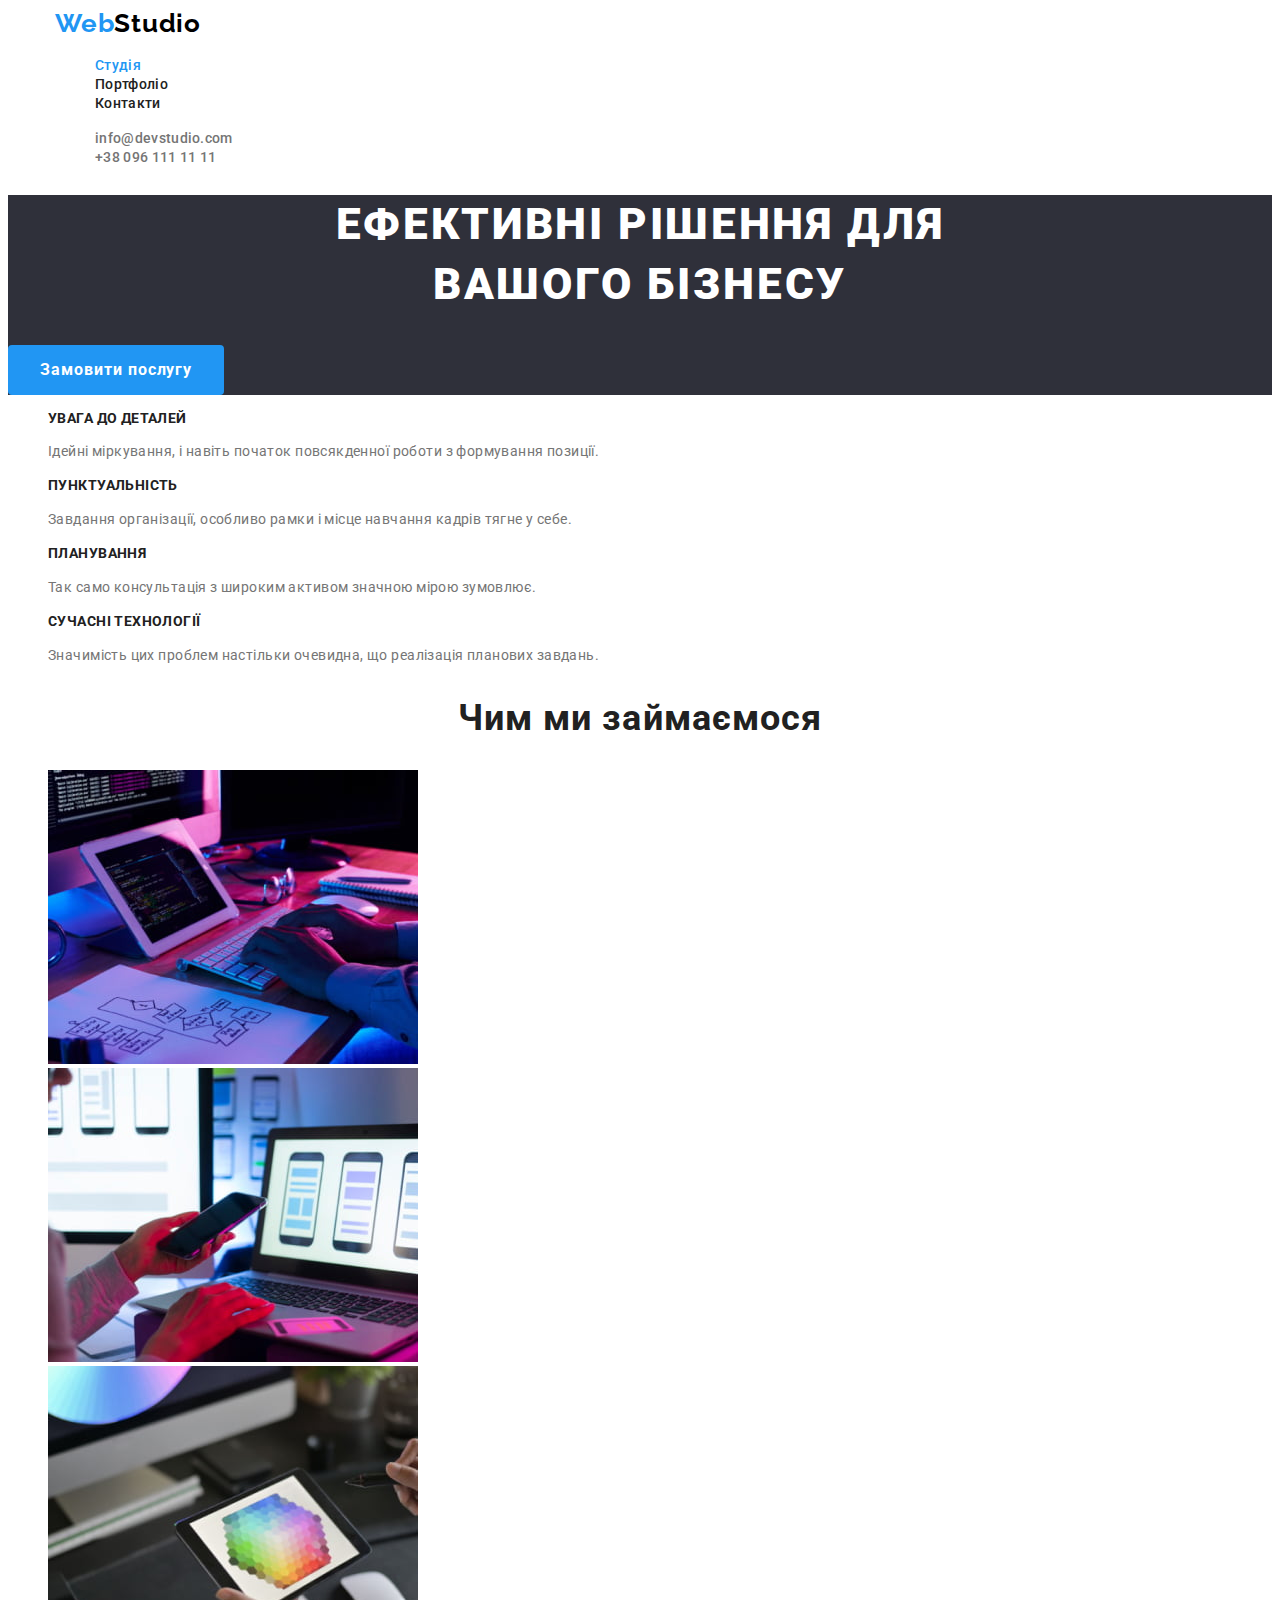
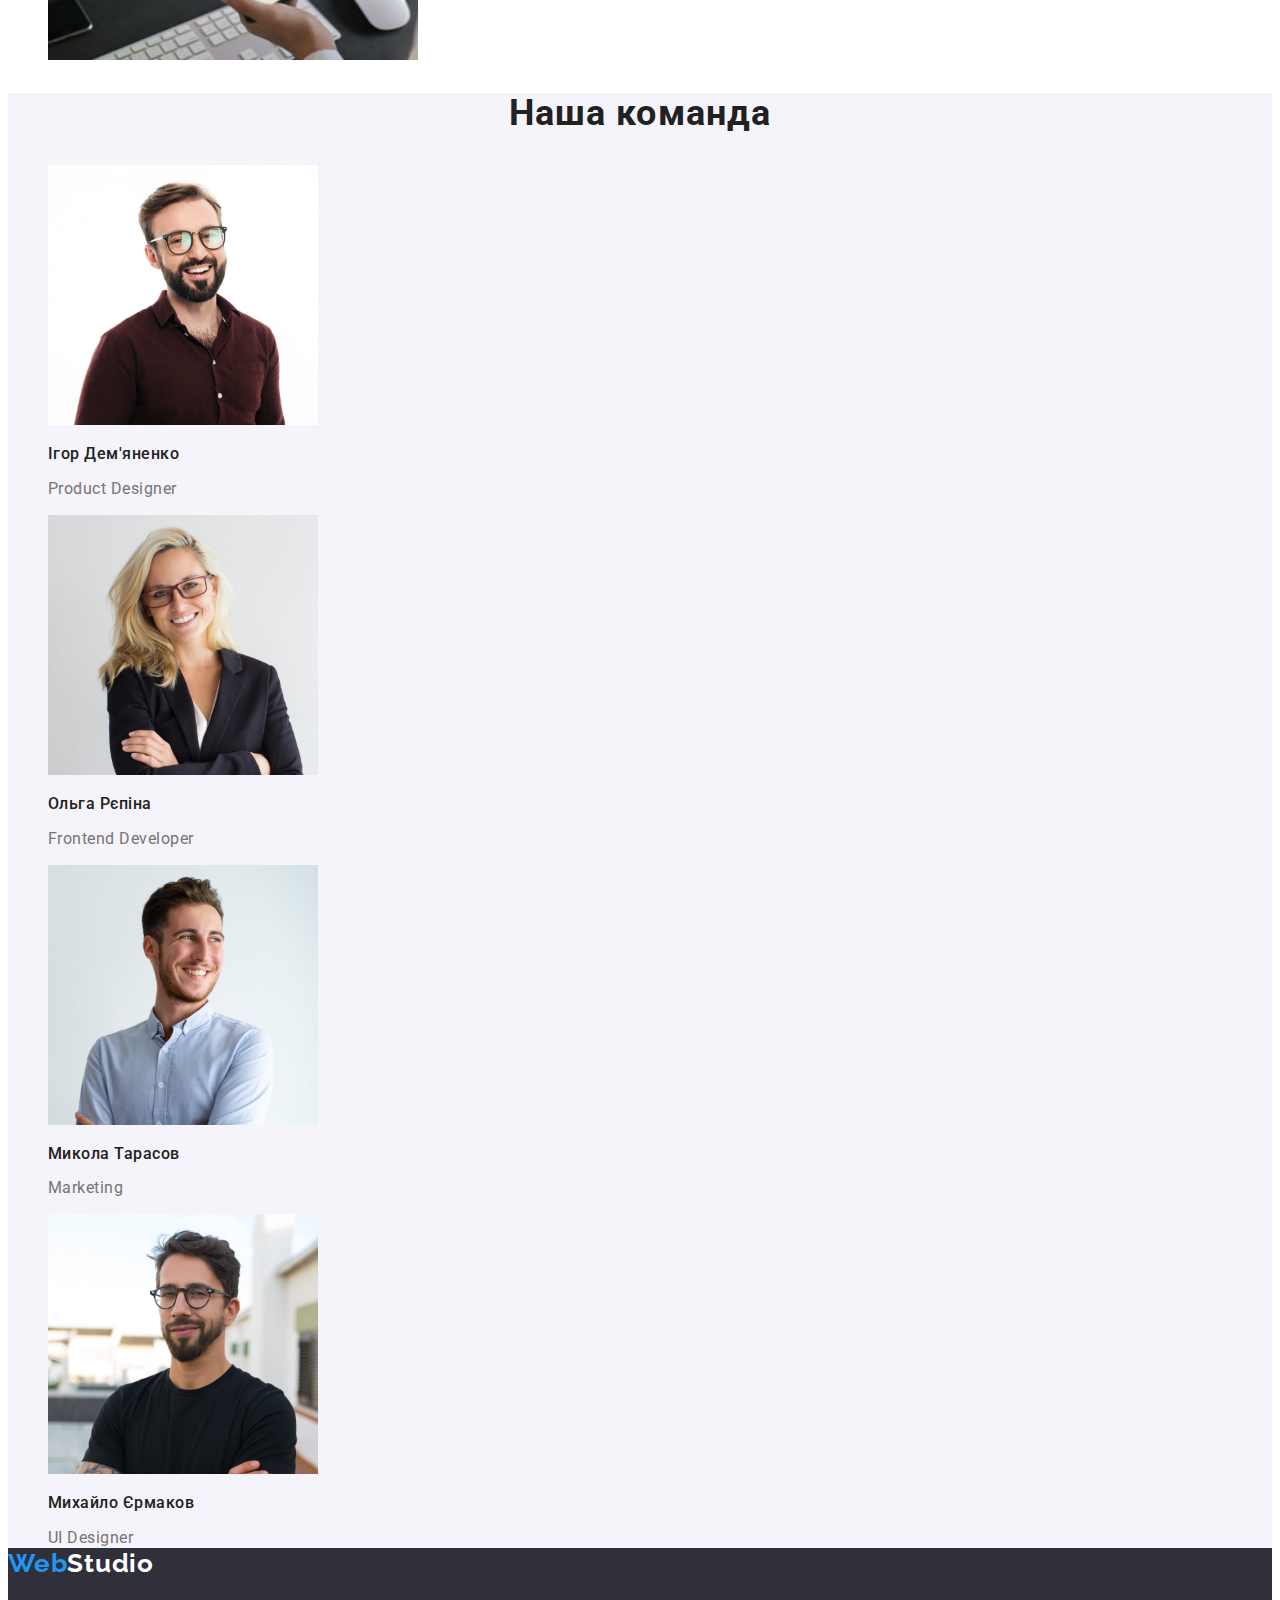
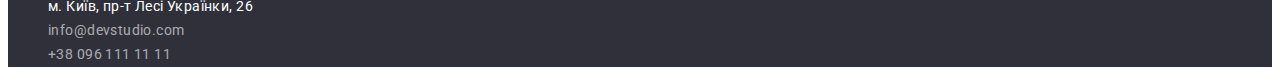
==== commit 2e03c560: "final" ====
--- a/index.html
+++ b/index.html
@@ -1,5 +1,5 @@
 <!DOCTYPE html>
-<html lang="en">
+<html lang="ua">
   <head>
     <meta charset="UTF-8" />
     <meta http-equiv="X-UA-Compatible" content="IE=edge" />
@@ -12,9 +12,13 @@
       rel="stylesheet"
     />
 
-    <link rel="stylesheet" href="https://cdnjs.cloudflare.com/ajax/libs/modern-normalize/1.1.0/modern-normalize.min.css"
+    <link
+      rel="stylesheet"
+      href="https://cdnjs.cloudflare.com/ajax/libs/modern-normalize/1.1.0/modern-normalize.min.css"
       integrity="sha512-wpPYUAdjBVSE4KJnH1VR1HeZfpl1ub8YT/NKx4PuQ5NmX2tKuGu6U/JRp5y+Y8XG2tV+wKQpNHVUX03MfMFn9Q=="
-      crossorigin="anonymous" referrerpolicy="no-referrer" />
+      crossorigin="anonymous"
+      referrerpolicy="no-referrer"
+    />
 
     <link rel="stylesheet" href="./css/styles.css" />
   </head>
@@ -24,9 +28,9 @@
         <nav>
           <a class="logo" href="./index.html">Web<span class="studio-in-logo">Studio</span></a>
           <ul class="site-nav list">
-            <li><a href="" class="link current">Студія</a></li>
+            <li><a href="./index.html" class="link current">Студія</a></li>
             <li><a href="./portfolio.html" class="link">Портфоліо</a></li>
-            <li><a href="" class="link">Контакти</a></li>
+            <li><a href="#" class="link">Контакти</a></li>
           </ul>
         </nav>
         <ul>
@@ -83,7 +87,7 @@
           <li>
             <img
               src="./images/close-up-image-programer-working-his-desk-office.jpg"
-              alt="Робота-програміста"
+              alt="Робота програміста"
               width="370"
               height="294"
             />
@@ -91,7 +95,7 @@
           <li>
             <img
               src="./images/web-ui-designers-are-developing-application-smartphones-team-creators-is-working-interface-mobile-phones.jpg"
-              alt="робочий-інтерфейс-мобільних-телефонів"
+              alt="Робочий інтерфейс мобільних телефонів"
               width="370"
               height="294"
             />
@@ -99,7 +103,7 @@
           <li>
             <img
               src="./images/creative-artist-web-design-with-working-colour-selection-graphic-tablet.jpg"
-              alt="вибір-колору-на-планшеті"
+              alt="Вибір кольору на планшеті"
               width="370"
               height="294"
             />
@@ -109,11 +113,11 @@
       <!-- Наша команда -->
       <section class="section3">
         <h2 class="section3-title">Наша команда</h2>
-        <ul>
+        <ul class="section3-ul">
           <li>
             <img
               src="./images/ihor-demyanenko.jpg"
-              alt="ihor-demyanenko"
+              alt="Ігор Дем'яненко"
               width="270"
               height="260"
             />
@@ -121,12 +125,12 @@
             <p class="person-position">Product Designer</p>
           </li>
           <li>
-            <img src="./images/olha-repina.jpg" alt="olha-repina" width="270" height="260" />
+            <img src="./images/olha-repina.jpg" alt="Ольга Рєпіна" width="270" height="260" />
             <h3 class="person-name">Ольга Рєпіна</h3>
             <p class="person-position">Frontend Developer</p>
           </li>
           <li>
-            <img src="./images/mykola-tarasov.jpg" alt="mykola-tarasov" width="270" height="260" />
+            <img src="./images/mykola-tarasov.jpg" alt="Микола Тарасов" width="270" height="260" />
             <h3 class="person-name">Микола Тарасов</h3>
             <p class="person-position">Marketing</p>
           </li>
@@ -134,12 +138,12 @@
           <li>
             <img
               src="./images/mykhailo-yermakov.jpg"
-              alt="mykhailo-yermakov"
+              alt="Михайло Єрмаков"
               width="270"
               height="260"
             />
             <h3 class="person-name">Михайло Єрмаков</h3>
-            <p class="person-position">UI Designer</p>
+            <p class="person-position last-person-position">UI Designer</p>
           </li>
         </ul>
       </section>
--- a/css/styles.css
+++ b/css/styles.css
@@ -19,7 +19,7 @@
   --section3-bg-color: #f5f4fa;
   --button-filter-non-active-color: #f5f4fa;
   --button-filter-active-color: #2196f3;
-  --button-main-active-color: #188CE8;
+  --button-main-active-color: #188ce8;
 }
 
 body {
@@ -27,7 +27,7 @@
   color: var(--primary-text-color);
   background-color: var(--primary-bg-color);
   letter-spacing: 0.02em;
-  }
+}
 
 a {
   text-decoration: none;
@@ -54,9 +54,8 @@
   margin-left: auto;
   margin-right: auto;
   width: 1170px;
-  outline: 2px solid var(--accent-color);
-}
-
+ 
+}
 
 /* Site nav */
 
@@ -117,7 +116,7 @@
   text-align: center;
   cursor: pointer;
   border-radius: 4px;
-  padding: 10px 32px ;
+  padding: 10px 32px;
   min-width: 216px;
   min-height: 50px;
   text-align: center;
@@ -128,7 +127,6 @@
   background-color: var(--button-main-active-color);
 }
 
-
 .button-filter {
   color: var(--title-text-color);
   background-color: var(--button-filter-non-active-color);
@@ -205,6 +203,16 @@
   letter-spacing: 0.03em;
   /* margin-bottom: 0px; */
 }
+
+.last-person-position {
+  
+  margin-bottom: 0px;
+}
+
+.section3-ul
+{
+    margin-bottom: 0px;
+  }
 
 /* Footer */
 footer {
